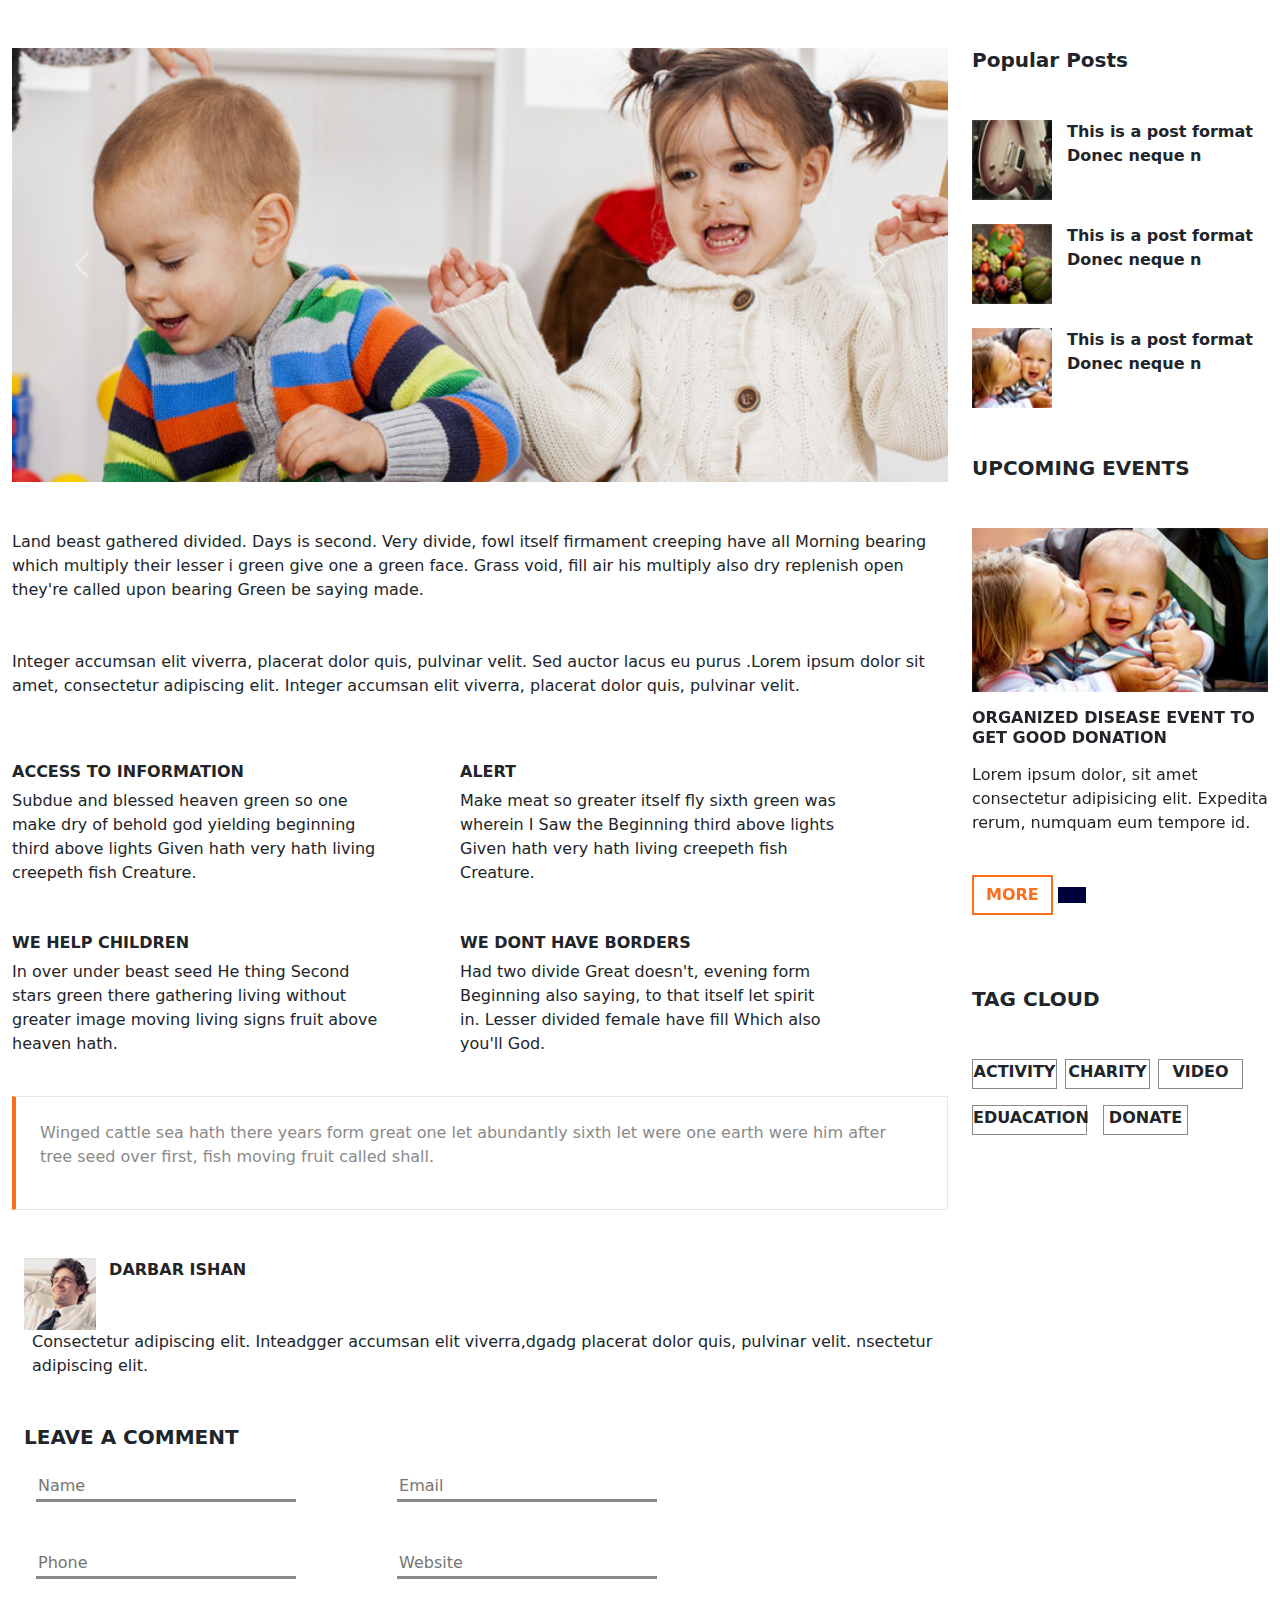
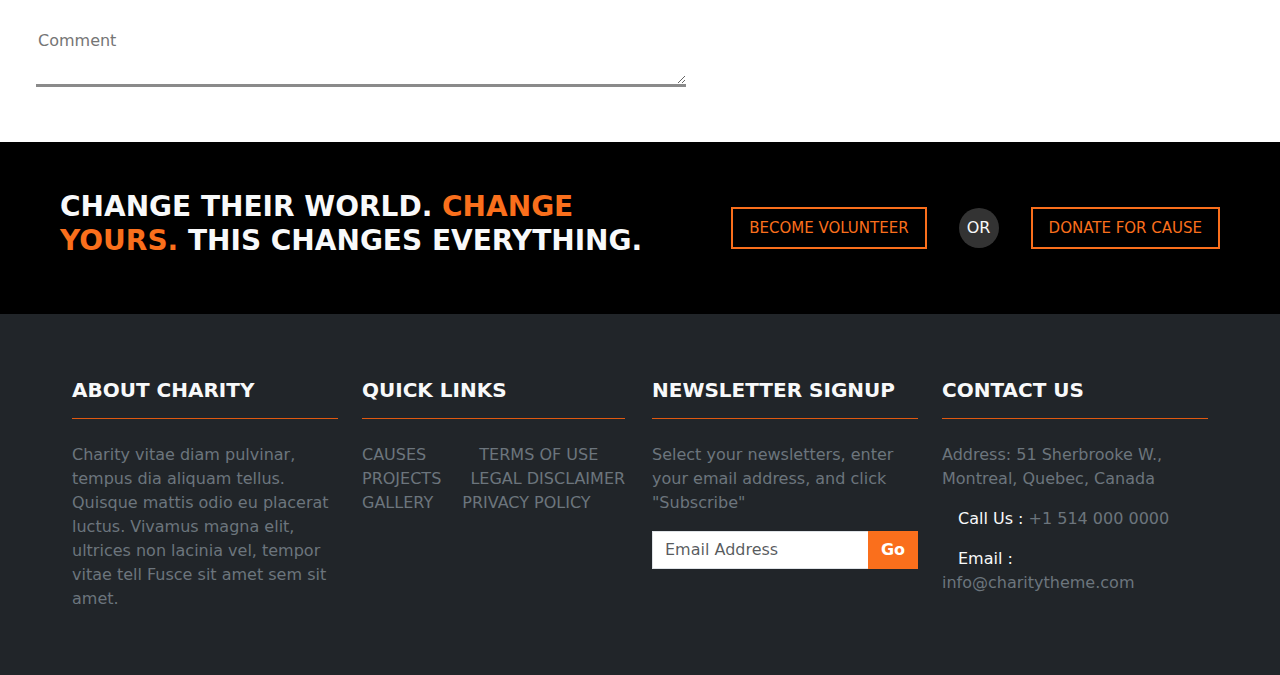
==== about.html @ 3acfe5ea "responsive charity website" ====
<!DOCTYPE html>
<html lang="en">
<head>
  <meta charset="UTF-8">
  <meta name="viewport" content="width=device-width, initial-scale=1.0">
  <title>about us</title>

  <link rel="stylesheet" href="style.css">

  <!-- Bootstrap CSS -->
  <link href="https://cdn.jsdelivr.net/npm/bootstrap@5.3.0-alpha3/dist/css/bootstrap.min.css" rel="stylesheet">

    <!-- font family cdn -->
    <style>
      @import url('https://fonts.googleapis.com/css2?family=Lato:ital,wght@0,100;0,300;0,400;0,700;0,900;1,100;1,3001,400;1,700;1,900&display=swap');
      </style>
  
      <!-- font awesome cdn or icons -->
      <link rel="stylesheet" href="https://cdnjs.cloudflare.com/ajax/libs/font-awesome/6.6.0/css/all.min.css" integrity="sha512-Kc323vGBEqzTmouAECnVceyQqyqdsSiqLQISBL29aUW4U/M7pSPA/gEUZQqv1cwx4OnYxTxve5UMg5GT6L4JJg==" crossorigin="anonymous" referrerpolicy="no-referrer" />
 
  <style>
 
    
    .content-row {
    
      margin-bottom: 1.5rem;
    }

  
    .content-row img {
      width: 80px;
      height: 80px;
      margin-right: 15px;
    }

    .center-box{
    border: 1px solid #e8e8e8;;
    border-left: 4px solid #fa6f1c;
    }

    .center-box p{
      color: #8a8a8a;
     
    }

    .container-xxl .comment-para{
      display: inline-block;
      overflow: hidden;
    }

  form input , textarea{
    border: none;
    border-bottom: 3px solid #8a8a8a;
    width: 260px;
  }

  form textarea{
    max-height: 400px;
    width: 650px;
    min-height: 60px; 
  }

  .all-boxes-tag{
    display: flex;
  }
  .tag-box{
    border: 1px solid #8a8a8a;
    width: 85px;
    height: 30px;
  }

  .tag-box2{
    border: 1px solid #8a8a8a;
    width: 115px;
    height: 30px;
  }

  @media (max-width:1050px){
    .all-boxes-tag{
      flex-wrap: wrap;
    }
  }

 


  </style>
</head>



<body>

  <div class="container-xxl">
    <div class="row no-gutters">
      <!-- Carousel Section (8 columns) -->
       <!-- first column all content -->
      <div class="col-md-9 ">
        <div id="carouselExample" class="carousel slide  mt-5" data-bs-ride="carousel">
          <div class="carousel-inner h-100">
            <div class="carousel-item active">
              <img src="./assets/post-image-1.jpg" class="d-block w-100" alt="Image 1">
            </div>
            <div class="carousel-item">
              <img src="./assets/post-image-2.jpg" class="d-block w-100" alt="Image 2">
            </div>
        
          </div>
          <button class="carousel-control-prev" type="button" data-bs-target="#carouselExample" data-bs-slide="prev">
            <span class="carousel-control-prev-icon" aria-hidden="true"></span>
            <span class="visually-hidden">Previous</span>
          </button>
          <button class="carousel-control-next" type="button" data-bs-target="#carouselExample" data-bs-slide="next">
            <span class="carousel-control-next-icon" aria-hidden="true"></span>
            <span class="visually-hidden">Next</span>
          </button>
        </div>

        <p class="mt-5 ">
          Land beast gathered divided. Days is second. Very divide, fowl itself firmament creeping have all Morning bearing which multiply their lesser i green give one a green face. Grass void, fill air his multiply also dry replenish open they're called upon bearing Green be saying made.</p>


          <p  class="mt-5 ">Integer accumsan elit viverra, placerat dolor quis, pulvinar velit. Sed auctor lacus eu purus .Lorem ipsum dolor sit amet, consectetur adipiscing elit. Integer accumsan elit viverra, placerat dolor quis, pulvinar velit.</p>

          <!-- this row is for coumn section 1  -->
         <div class="row"> 
          <div class="col-5">
          <h6 class="fw-bold mt-5">ACCESS TO INFORMATION</h6>
          <p>Subdue and blessed heaven green so one make dry of behold god yielding beginning third above lights Given hath very hath living creepeth fish Creature.</p>

          <h6 class="fw-bold mt-5">WE HELP CHILDREN</h6>
          <p>In over under beast seed He thing Second stars green there gathering living without greater image moving living signs fruit above heaven hath.</p>
        </div>
        <div class="col-5 ms-5">
          <h6 class="fw-bold mt-5">ALERT</h6>
          <p>Make meat so greater itself fly sixth green was wherein I Saw the Beginning third above lights Given hath very hath living creepeth fish Creature.</p>

          <h6 class="fw-bold mt-5">WE DONT HAVE BORDERS</h6>
          <p>Had two divide Great doesn't, evening form Beginning also saying, to that itself let spirit in. Lesser divided female have fill Which also you'll God.</p>
        </div>
      </div>


      <div class="container-xxl p-4 mt-4 center-box ">

       <p>Winged cattle sea hath there years form great one let abundantly sixth let were one earth were him after tree seed over first, fish moving fruit called shall.</p>

      </div>


      <!-- comment section starts here -->
   <div class="container-xxl">
    <img src="./assets/comment-1.jpg" alt="" class="img-fluid mt-5">

    <h6 class="fw-bold d-inline-block ms-2 comment-head">DARBAR ISHAN</h6><br>
    <p class="ms-2 comment-para">Consectetur adipiscing elit. Inteadgger accumsan elit viverra,dgadg placerat dolor quis, pulvinar velit. nsectetur adipiscing elit.</p>
   </div>

   <!-- comment section closes here -->


   <!-- leave a comment section starts here -->

<div class="container-xxl">
  
  <h5 class="fw-bold mt-4 text-uppercase">Leave a Comment</h5>
 <div class="container"> <form class="mt-4">
   
  <input type="text" name="Name" placeholder="Name" class="me-5">
  <input type="text" name="email" placeholder="Email" class="ms-5">

  <input type="text" name="phone" placeholder="Phone" class="me-5 mt-5">
  <input type="text" name="website" placeholder="Website" class="ms-5 mt-5"> <br>

  <textarea placeholder="Comment" class="mt-5"></textarea>

 </form>
</div>
</div>

<!-- leave a comment section closes here -->

      </div>

      <!-- Content Section (3 columns) -->
       <!-- second column all section -->
      <div class="col-md-3 ">
        <div class="content mt-5">
          <h5 class="fw-bold mb-5">Popular Posts</h5>
          <!-- Row 1 -->
          <div class="content-row d-flex">
            <img src="./assets/popular-post-1.jpg" alt="Image 1">
            <p class="fw-bold">This is a post format Donec neque n</p>
           
          </div>
          <!-- Row 2 -->
          <div class="content-row d-flex">
            <img src="./assets/popular-post-2.jpg" alt="Image 2">
            <p class="fw-bold">This is a post format Donec neque n</p>
          </div>
          <!-- Row 3 -->
          <div class="content-row d-flex">
            <img src="./assets/popular-post-3.jpg" alt="Image 3">
            <p class="fw-bold">This is a post format Donec neque n</p>



          
          </div>
        </div>

        <h5 class="fw-bold mb-5 mt-5">UPCOMING EVENTS</h5>

        <div id="carouselExampleSlidesOnly" class="carousel slide mt-4" data-bs-ride="carousel">
          <div class="carousel-inner">
            <div class="carousel-item active">
              <img src="./assets/event-image.jpg" class="d-block w-100" alt="...">
              <h6 class="fw-bold my-3">ORGANIZED DISEASE EVENT TO GET GOOD DONATION</h6>
              <p>Lorem ipsum dolor, sit amet consectetur adipisicing elit. Expedita rerum,  numquam eum tempore id.</p>
              <button type="button" class="btn my-4 rounded-0 fw-bold">MORE</button>
              <button type="button" class="btn my-4 rounded-0 icon-con"><i class="fa-brands fa-facebook-f"></i></button>
            </div>
            <div class="carousel-item">
              <img src="./assets/event-image.jpg" class="d-block w-100" alt="...">
              <h6 class="fw-bold my-3">ORGANIZED DISEASE EVENT TO GET GOOD DONATION</h6>
              <p>Lorem ipsum dolor, sit amet consectetur adipisicing elit. Expedita rerum,  numquam eum tempore id.</p>
              <button type="button" class="btn my-4 rounded-0 fw-bold">MORE</button>
              <button type="button" class="btn my-4 rounded-0 icon-con"><i class="fa-brands fa-facebook-f"></i></button>
          
            </div>
       



      
      
      
 
      
      </div>
    </div>

    <h5 class="fw-bold mb-5 mt-5">TAG CLOUD</h5>

<!-- tag boxes starts here -->
  <div class="all-boxes-tag">
    <div class="tag-box text-center fw-semibold"><p>ACTIVITY</p></div>
    <div class="tag-box text-center fw-semibold mx-2"><p>CHARITY</p></div>
    <div class="tag-box text-center fw-semibold mt-md-2 mt-lg-0"><p>VIDEO</p></div>
  </div>

  
  <div class="all-boxes-tag">
    <div class="tag-box2 text-center fw-semibold mt-3"><p>EDUACATION</p></div>
    <div class="tag-box text-center fw-semibold ms-3 mt-3"><p>DONATE</p></div>
  </div>



<!-- tag boxes closes here -->
  </div>




  </div>
  </div>


 


   <!-- div above the footer -->

 <!-- change heading -->
 <div class="container-fluid div-above-footer mt-5" style="background-color: black;">
  <div class="container-xxl p-5 d-flex flex-lg-row flex-column justify-content-between align-items-center">
      <h5 class="text-uppercase text-light fs-3 text-lg-start text-center fw-bold">Change Their World. <span style="color: #fa6f1c;">Change <br> Yours. </span> This changes everything.  </h5>

      <!-- become this and that -->
      <div class="d-flex justify-content-evenly flex-lg-row flex-column gap-3 pt-lg-0 pt-4 align-items-center">
          <button class="btn  mx-lg-3 btn-lg ms-0 button rounded-0" >BECOME
              VOLUNTEER</button>
          <div class="text-light text-center p-2"
              style="width: 40px; height: 40px; border-radius: 50%; background-color: rgb(51, 51, 51);">OR</div>
          <button class="btn  ms-lg-3 ms-0 btn-lg  button rounded-0" >DONATE FOR
              CAUSE</button>
      </div>
  </div>

</div>
<!--  div above the footer closes here -->


<!-- fooooooooooooterrrrr -->
 
  <footer>
    <div class="container-fluid bg-dark">
      <div class="container-xxl fw-light">
          <div class="row footer p-md-5 ps-sm-0 pt-sm-4">
              <div class="col-lg-3 col-md-6 col-sm-12 pt-3">

                <!-- first column about charity -->
                  <div>
                      <h5 class="fw-bold pb-3 text-uppercase text-light foot-head" style="border-bottom: 1px solid #df5911;">
                          About Charity</h5>
                      <p class="pt-3  text-secondary">Charity vitae diam pulvinar, tempus dia aliquam tellus. Quisque
                          mattis odio eu
                          placerat luctus.
                          Vivamus magna elit, ultrices non lacinia vel, tempor vitae tell Fusce sit amet sem sit amet.
                      </p>
                  </div>

              </div>

              <!-- quickkk linkssss -->
              <div class="col-lg-3 col-md-6 col-sm-12 pt-3  quickkk-linkssss d-flex">
                  <div class="text-uppercase">
                      <h5 class="fw-bold pb-3 text-light  foot-head" style="border-bottom: 1px solid#df5911">Quick Links</h5>
                      <div class="flex-column pt-3">
                          <a href="" class="text-decoration-none text-secondary my-3">causes</a> 
                          <a href="" class="text-decoration-none text-secondary ms-lg-5 ms-md-2">Terms Of Use</a> <br>
                          <a href="" class="text-decoration-none text-secondary my-3">projects</a>
                          <a href="" class="text-decoration-none text-secondary ms-lg-4 ms-md-2">legal disclaimer</a> <br>
                          <a href="" class="text-decoration-none text-secondary my-3">gallery</a>
                          <a href="" class="text-decoration-none text-secondary ms-lg-4 ms-md-2">privacy policy</a> <br>
                      </div>

                     
                  </div>
              </div>

                  <!-- newsletter signup -->
              <div class="col-lg-3 col-md-6 col-sm-12 pt-3 ">
                  <div class="">
                      <h5 class="fw-bold pb-3 text-uppercase text-light  foot-head" style="border-bottom: 1px solid #df5911; ">
                          Newsletter Signup</h5>
                      <p class="pt-3  text-secondary">Select your newsletters, enter your email address, and click
                          "Subscribe"
                      </p>

                      <div class="input-group mb-3 newsletter ">
                          <input type="text" class="form-control rounded-0" placeholder="Email Address">
                          <button class="btn fw-bold rounded-0" type="button" >Go</button>
                      </div>

                  </div>
              </div>

              <!-- contactttt usssssssssssss -->
              <div class="col-lg-3 col-md-6 col-sm-12 pt-3 ">
                  <div class="contact-usss">
                      <h5 class="fw-bold pb-3 text-uppercase text-light  foot-head" style="border-bottom: 1px solid #df5911; ">
                          Contact Us</h5>
                      <p class="pt-3  text-secondary">Address: 51 Sherbrooke W., Montreal, Quebec, Canada
                      </p>

                      <div class=" mb-3  text-secondary">
                          <p><i class="fa-solid fa-phone px-lg-2 px-sm-0 text-light"></i> <span class="text-light">Call Us
                                  :</span> +1 514 000 0000</p>
                          <p><i class="fa-solid fa-envelope px-lg-2 px-sm-0 text-light"></i> <span class="text-light">Email
                                  :</span> info@charitytheme.com</p>

                      </div>

                  </div>
              </div>
          </div>







      </div>
  </div>
  </footer>


  <!-- Bootstrap JS -->
  <script src="https://cdn.jsdelivr.net/npm/bootstrap@5.3.0-alpha3/dist/js/bootstrap.bundle.min.js"></script>

</body>
</html>
---- style.css ----
*p{
   
     font-size: 0.875rem;
}





/* this styling is for the carousel present at the home page */
.img-container img {
    width: 100%;
    height: 200px; 
    object-fit: cover;
}


/* this styling is for all the navbar that present on the pages */

/* styling for the navbar button */
.navbar button{
    border:2px solid #fa6f1c;
    color: #fa6f1c;
}

.navbar button:hover{
    background-color: #fa6f1c;
    color: white;
}

.navbar li a:hover{
    color: #fa6f1c;
}

/* styling for the navbars closes here */







.caro-cont button{
    border:2px solid #fa6f1c;
    color: #fa6f1c;
    width: 200px;
    display: inline-block;
}

.caro-cont button:hover{
    background-color: #fa6f1c;
    color: white;
}

.caro-cont .or{
    display: inline-block;
}




.first-nav{
    height: 40px;
    background-color: ghostwhite;
}


.line-container {
    width: 100%;
    height: 2px;
    background: linear-gradient(to right, black 50%, gray 50%);
    border-radius: 8px;
    margin: 10px 0; 
    opacity: 0.7; 
  }



/* styling for the contact.html */

/* background image of contact */
.bg-contact{
    background-image: url(./assets/bg-contact-image.jpg);
    background-repeat: no-repeat;
    background-size: cover;
    background-position: center;
    height: 209px;
}

/* the box inside the background image of contact.html */
.bg-home{
    height: 45px;
    width: 300px;

}

/* the content inside the bg-home */
.bg-home p {
    display: inline-block;
    color: #fa6f1c;
    cursor: pointer;
    font-size: 0.6875rem;
}


.bg-home p:hover{
    text-decoration: underline;
}


/* the second carousel in the contact page */
.carousel-item button{
    display: inline-block;
    border:2px solid #fa6f1c;
    color: #fa6f1c;

}

/* styling for the facebook icon in contact page */
.carousel-item .icon-con{
   background-color: rgb(2, 2, 59);
   border:2px solid rgb(2, 2, 59);
   color: white;
}

.carousel-item .icon-con:hover{
    background-color: white;
    color: black;
    border:2px solid rgb(2, 2, 59);
}

.carousel-item button:hover{
    background-color: #fa6f1c;
    color: white;
   
}

.new .york{
    cursor: pointer;
    line-height: 2px;
}

/* media queries for the contact page */
@media (max-width:320px){
    .bg-home{
       width: 250px;
    }
}

@media (max-width:275px){
    .bg-home{
       width: 220px;
    }
}

/* media queris for the contact page closes here */

/* styling fr the contact.html closes here */




/* styling for the staff contact */
.bg-staff{
    background-image: url(./assets/main-image-3.jpg);
    background-repeat: no-repeat;
    background-size: cover;
    background-position: center;
    height: 209px;
}

.staff-intro .row , .blue , .line-col{
    border: 1px solid gainsboro
}
.staf-co{
    display: inline-block;
}

.orange-line{
   border-bottom: 2px solid #fa6f1c;
   width: 60px;
   margin: 0 auto;
}

.staff-intro .row .pink:hover{
    background-color: #fa6f1c;
    color: white;
}

.staf-co:hover{
    color: black;
}

/* bloggggggggggggggggggg */



/* divvvv above footer */
.div-above-footer button{
    border: 2px solid  #fa6f1c;
    color: #fa6f1c;
    font-size: 15px;
  font-stretch:extra-expanded;
}

.div-above-footer button:hover{
    background-color: #fa6f1c;
    color: white;
    font-weight: bold;
}

/* styling for the footer */
.foot-head:hover{
    color: #fa6f1c !important;
    cursor: pointer;
}

.quickkk-linkssss a:hover{
    font-weight: bold;
    color: white !important;
}

.contact-usss i{
    color: #fa6f1c !important;
}

.newsletter button{
    background-color: #fa6f1c !important;
    color: white;
}
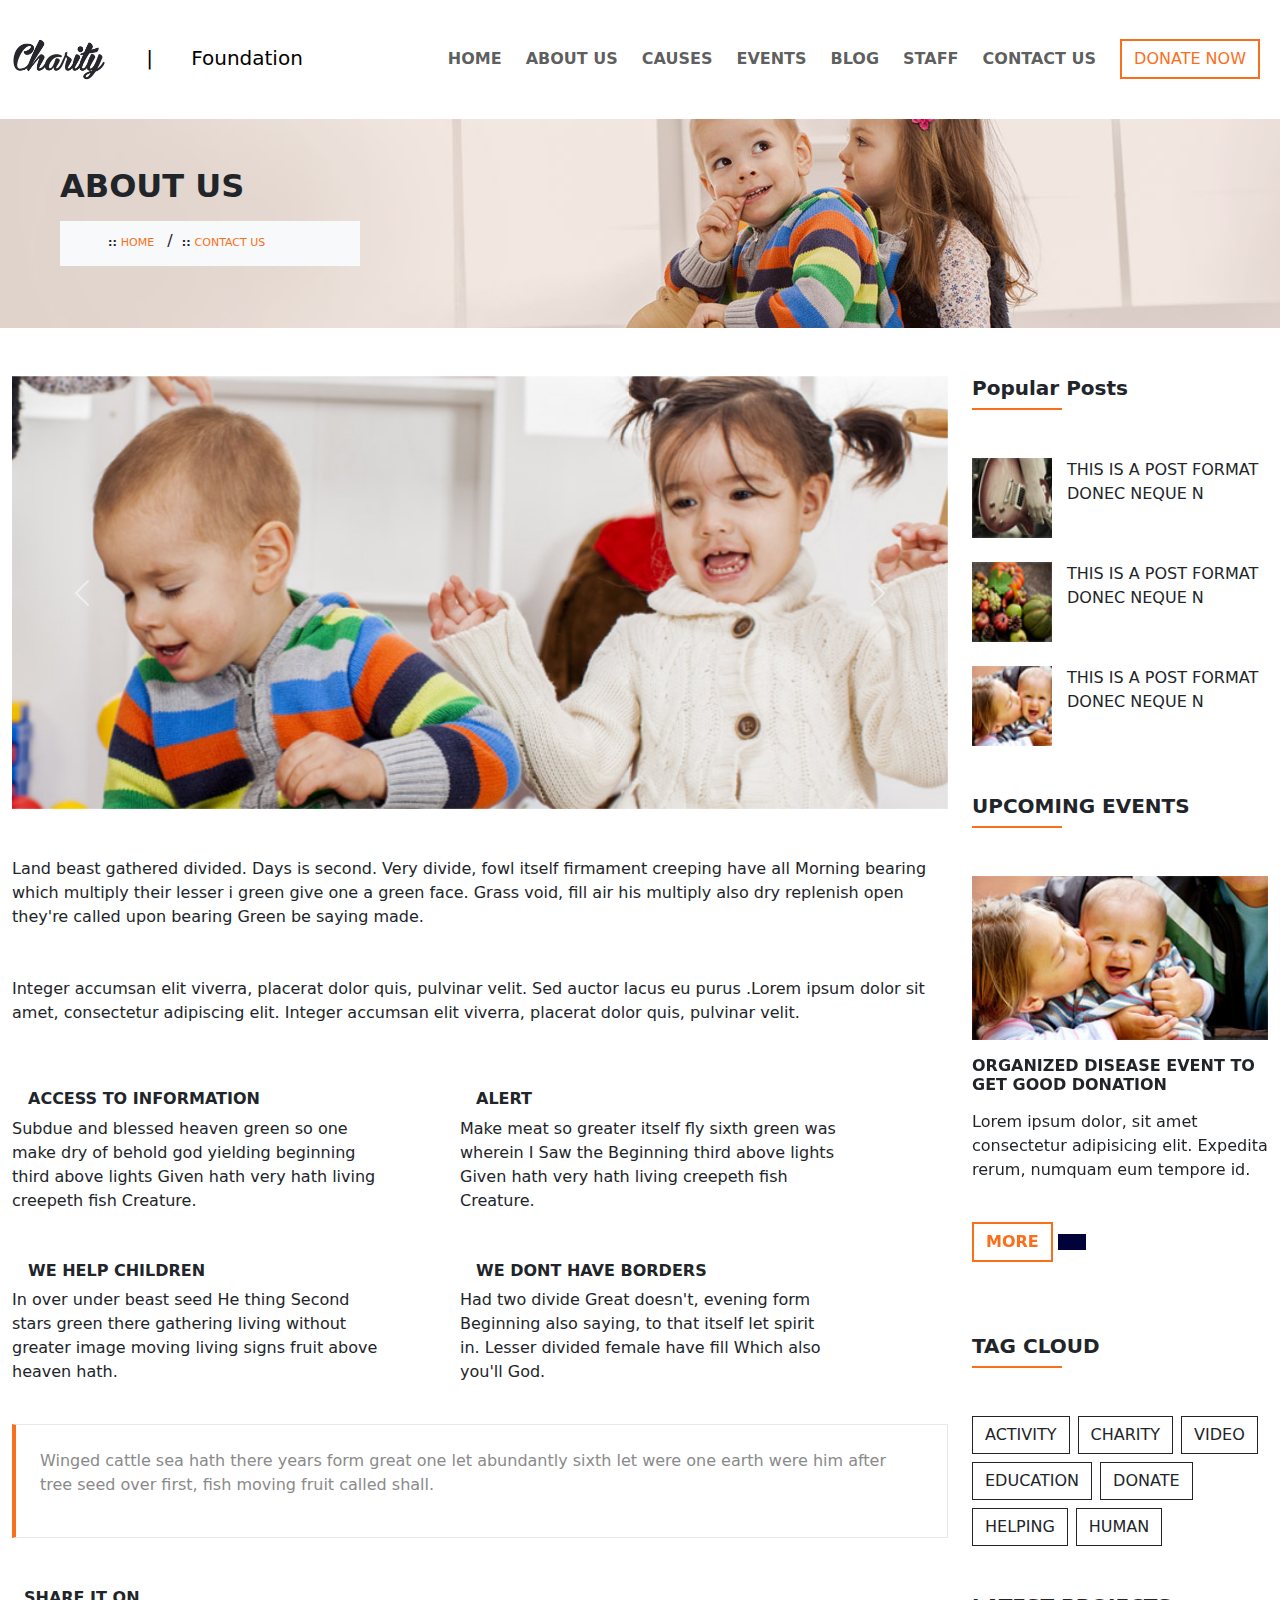
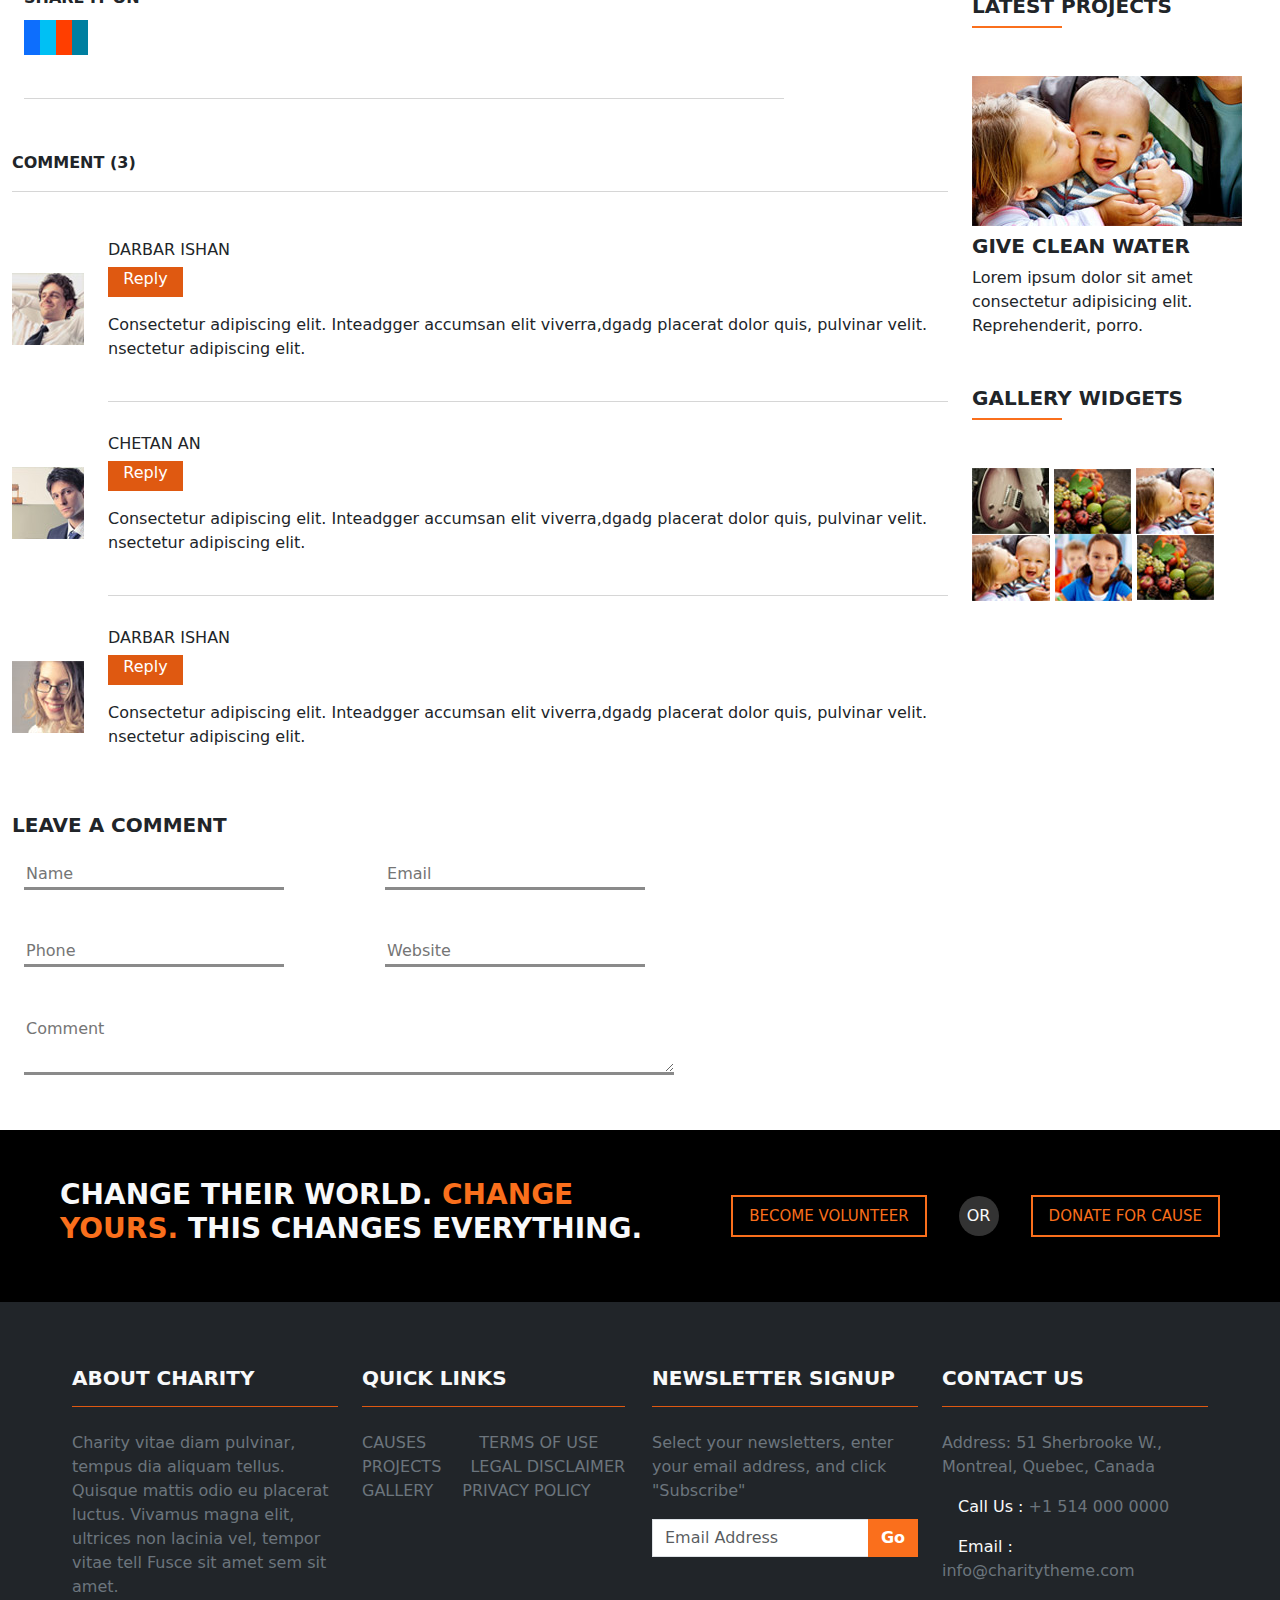
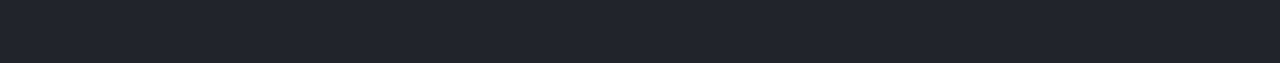
==== commit 14ceee19: "charity website clone" ====
--- a/about.html
+++ b/about.html
@@ -20,17 +20,14 @@
  
   <style>
  
-    
     .content-row {
-    
       margin-bottom: 1.5rem;
     }
 
-  
     .content-row img {
       width: 80px;
       height: 80px;
-      margin-right: 15px;
+      margin-right: 15px; 
     }
 
     .center-box{
@@ -40,12 +37,6 @@
 
     .center-box p{
       color: #8a8a8a;
-     
-    }
-
-    .container-xxl .comment-para{
-      display: inline-block;
-      overflow: hidden;
     }
 
   form input , textarea{
@@ -60,42 +51,86 @@
     min-height: 60px; 
   }
 
-  .all-boxes-tag{
-    display: flex;
+ .boxes .btn:hover{
+background-color: #fa6f1c;
+color: white;
+ }
+ 
+ @media (max-width:890px){
+  form{
+    display: none;
   }
-  .tag-box{
-    border: 1px solid #8a8a8a;
-    width: 85px;
-    height: 30px;
+
+  .head-form{
+    display: none;
   }
-
-  .tag-box2{
-    border: 1px solid #8a8a8a;
-    width: 115px;
-    height: 30px;
-  }
-
-  @media (max-width:1050px){
-    .all-boxes-tag{
-      flex-wrap: wrap;
-    }
-  }
-
- 
-
+ }
 
   </style>
 </head>
-
-
-
 <body>
 
+
+   <!-- navbar of the website -->
+   <nav class="navbar navbar-expand-xl my-4 ">
+    <div class="container-fluid">
+      <a class="navbar-brand " href="#"><img src="./assets/logo.png" alt="" class="w-25"> &nbsp;&nbsp;&nbsp;&nbsp;&nbsp;|&nbsp;&nbsp;&nbsp;&nbsp;&nbsp; Foundation </a>
+      <button class="navbar-toggler" type="button" data-bs-toggle="collapse" data-bs-target="#navbarSupportedContent" aria-controls="navbarSupportedContent" aria-expanded="false" aria-label="Toggle navigation">
+        <span class="navbar-toggler-icon"></span>
+      </button>
+      <div class="collapse navbar-collapse" id="navbarSupportedContent">
+        <ul class="navbar-nav mb-2 mb-lg-0 ms-auto">
+          <li class="nav-item">
+            <a class="nav-link fw-semibold m-1" aria-current="page" href="./index.html">HOME</a>
+          </li>
+          <li class="nav-item">
+            <a class="nav-link fw-semibold m-1" href="./about.html">ABOUT US</a>
+          </li>
+          <li class="nav-item">
+            <a class="nav-link fw-semibold m-1" href="./causes.html">CAUSES</a>
+          </li>
+          <li class="nav-item">
+            <a class="nav-link fw-semibold m-1" href="./events.html">EVENTS</a>
+          </li>
+          <li class="nav-item">
+            <a class="nav-link fw-semibold m-1" href="./blog.html">BLOG</a>
+          </li>
+          <li class="nav-item">
+            <a class="nav-link fw-semibold m-1" href="./staf.html">STAFF</a>
+          </li>
+          <li class="nav-item">
+            <a class="nav-link fw-semibold m-1 me-3" href="./contact.html">CONTACT US</a>
+          </li>
+        
+        </ul>
+        <form class="d-flex" role="search">
+          <button class="btn  me-2 rounded-0 " type="submit">DONATE NOW</button>
+        </form>
+      </div>
+    </div>
+  </nav>
+  <!-- navbar of the website closes here -->
+
+  <!-- first image with background -->
+  <div class="container-fluid bg-contact ">
+
+    <h2 class="fw-bold pt-5 ps-lg-5">ABOUT US</h2>
+  
+    <div class="bg-home bg-light ms-lg-5 mt-3  pt-2">
+      <p><span class="text-dark  ps-5 fw-bold pe-1 ">::</span>HOME</p>
+      <span class=" ps-2 ">/</span>
+      <p><span class="text-dark ps-1  fw-bold pe-1" >::</span>CONTACT US</p>
+    </div>
+  
+  </div>
+  <!-- first image with background closes here -->
+  
+
   <div class="container-xxl">
-    <div class="row no-gutters">
-      <!-- Carousel Section (8 columns) -->
-       <!-- first column all content -->
-      <div class="col-md-9 ">
+  <div class="row no-gutters">
+   <!-- Carousel Section (8 columns) -->
+  <!-- first column all content -->
+  <div class="col-md-9 ">
         <div id="carouselExample" class="carousel slide  mt-5" data-bs-ride="carousel">
           <div class="carousel-inner h-100">
             <div class="carousel-item active">
@@ -122,49 +157,90 @@
 
           <p  class="mt-5 ">Integer accumsan elit viverra, placerat dolor quis, pulvinar velit. Sed auctor lacus eu purus .Lorem ipsum dolor sit amet, consectetur adipiscing elit. Integer accumsan elit viverra, placerat dolor quis, pulvinar velit.</p>
 
-          <!-- this row is for coumn section 1  -->
-         <div class="row"> 
-          <div class="col-5">
-          <h6 class="fw-bold mt-5">ACCESS TO INFORMATION</h6>
+      <!-- this row is for coumn section 1  -->
+      <div class="row"> 
+          <div class="col-md-5 col-sm-12">
+          <h6 class="fw-bold mt-5"><i class="fa-solid fa-circle-question mx-2"></i>ACCESS TO INFORMATION</h6>
           <p>Subdue and blessed heaven green so one make dry of behold god yielding beginning third above lights Given hath very hath living creepeth fish Creature.</p>
 
-          <h6 class="fw-bold mt-5">WE HELP CHILDREN</h6>
+          <h6 class="fw-bold mt-5"><i class="fa-solid fa-globe mx-2"></i>WE HELP CHILDREN</h6>
           <p>In over under beast seed He thing Second stars green there gathering living without greater image moving living signs fruit above heaven hath.</p>
         </div>
-        <div class="col-5 ms-5">
-          <h6 class="fw-bold mt-5">ALERT</h6>
+        <div class="col-md-5 col-sm-12 ms-md-5 ms-sm-0">
+          <h6 class="fw-bold mt-5"><i class="fa-solid fa-bell mx-2"></i>ALERT</h6>
           <p>Make meat so greater itself fly sixth green was wherein I Saw the Beginning third above lights Given hath very hath living creepeth fish Creature.</p>
 
-          <h6 class="fw-bold mt-5">WE DONT HAVE BORDERS</h6>
+          <h6 class="fw-bold mt-5"><i class="fa-solid fa-flag-checkered mx-2"></i>WE DONT HAVE BORDERS</h6>
           <p>Had two divide Great doesn't, evening form Beginning also saying, to that itself let spirit in. Lesser divided female have fill Which also you'll God.</p>
         </div>
       </div>
-
-
+      <!-- columnnn 1 four differnt section closes here -->
+
+      <!-- rectangular box -->
       <div class="container-xxl p-4 mt-4 center-box ">
-
        <p>Winged cattle sea hath there years form great one let abundantly sixth let were one earth were him after tree seed over first, fish moving fruit called shall.</p>
-
-      </div>
-
-
-      <!-- comment section starts here -->
-   <div class="container-xxl">
-    <img src="./assets/comment-1.jpg" alt="" class="img-fluid mt-5">
-
-    <h6 class="fw-bold d-inline-block ms-2 comment-head">DARBAR ISHAN</h6><br>
-    <p class="ms-2 comment-para">Consectetur adipiscing elit. Inteadgger accumsan elit viverra,dgadg placerat dolor quis, pulvinar velit. nsectetur adipiscing elit.</p>
+      </div>
+      <!-- rectangular box closes here-->
+
+
+    <!-- social media iconssssssssssss -->
+    <div class="container">
+        <div class="col-lg-10 col-sm-12  pb-5 mb-5" style="border-bottom: 1px solid rgba(119, 119, 119, 0.3);">
+      <p class="text-uppercase pt-5 fw-bold">Share it on</p>
+      <i class="fa-brands fa-facebook-f p-2 facebook text-center text-light bg-primary"
+      style="width: 45px; height: 35px; "></i>
+      <i class="fa-brands fa-twitter p-2 twitter text-center text-light"
+      style="width: 45px; height: 35px; background-color: #00c0f4;"></i>
+      <i class="fa-brands fa-google-plus-g p-2 google text-center text-light"
+      style="width: 45px; height: 35px; background-color: #ff3e00; "></i>
+      <i class="fa-brands fa-linkedin p-2 linkedin text-center text-light"
+      style="width: 45px; height: 35px; background-color: #007fa0; "></i>
+    </div>
+    </div>
+    <!-- social media iconssssssssssss closes here-->
+
+    <!-- comentssssss -->
+   <p class="text-uppercase pt-1 pb-3 fw-bold" style="border-bottom: 1px solid rgba(119, 119, 119, 0.3);">Comment (3)</p>
+   <div class=" d-flex gap-4 align-items-lg-center align-items-start  justify-content-start pt-2">
+       <div>
+           <img src="./assets/comment-1.jpg" alt="">
+       </div>
+       <div class="py-lg-4 pt-0 pb-4" style="border-bottom: 1px solid rgba(119, 119, 119, 0.3);">
+           <h6 class="text  text-uppercase">Darbar ishan</h6>
+           <p style="width: 75px; height: 30px; background-color: #df5911; color: white;" class="text-center">Reply</p>
+           <p>Consectetur adipiscing elit. Inteadgger accumsan elit viverra,dgadg placerat dolor quis, pulvinar velit. nsectetur adipiscing elit.            </p>
+       </div>
    </div>
-
+   <div class="d-flex gap-4 align-items-lg-center align-items-start justify-content-start pt-2 ">
+       <div >
+           <img src="./assets/comment-2.jpg" alt="">
+       </div>
+       <div class="py-lg-4 pt-0 pb-4" style="border-bottom: 1px solid rgba(119, 119, 119, 0.3);">
+           <h6 class="text  text-uppercase">Chetan an</h6>
+           <p style="width: 75px; height: 30px; background-color: #df5911; color: white;" class="text-center">Reply</p>
+           <p>Consectetur adipiscing elit. Inteadgger accumsan elit viverra,dgadg placerat dolor quis, pulvinar velit. nsectetur adipiscing elit.            </p>
+       </div>
+   </div>
+   <div class=" d-flex gap-4 align-items-lg-center align-items-start justify-content-start pt-2">
+       <div >
+           <img src="./assets/comment-3.jpg" alt="">
+       </div>
+       <div class="py-lg-4 pt-0 pb-4">
+           <h6 class="text  text-uppercase">Darbar ishan</h6>
+           <p style="width: 75px; height: 30px; background-color: #df5911; color: white;" class="text-center">Reply</p>
+           <p>Consectetur adipiscing elit. Inteadgger accumsan elit viverra,dgadg placerat dolor quis, pulvinar velit. nsectetur adipiscing elit.            </p>
+       </div>
+   </div>
    <!-- comment section closes here -->
 
 
-   <!-- leave a comment section starts here -->
-
-<div class="container-xxl">
+   <!-- leave a comment section starts here  -->
+
+
   
-  <h5 class="fw-bold mt-4 text-uppercase">Leave a Comment</h5>
- <div class="container"> <form class="mt-4">
+ <h5 class="fw-bold mt-4 text-uppercase head-form">Leave a Comment</h5>
+ <div class="container fomr">
+   <form class="mt-md-4">
    
   <input type="text" name="Name" placeholder="Name" class="me-5">
   <input type="text" name="email" placeholder="Email" class="ms-5">
@@ -175,33 +251,37 @@
   <textarea placeholder="Comment" class="mt-5"></textarea>
 
  </form>
+
+ 
+
 </div>
-</div>
 
 <!-- leave a comment section closes here -->
 
-      </div>
+  </div>
 
       <!-- Content Section (3 columns) -->
        <!-- second column all section -->
       <div class="col-md-3 ">
         <div class="content mt-5">
-          <h5 class="fw-bold mb-5">Popular Posts</h5>
+          <h5 class="fw-bold ">Popular Posts</h5>
+          <div class="orange-line1 mb-5"></div>
           <!-- Row 1 -->
           <div class="content-row d-flex">
             <img src="./assets/popular-post-1.jpg" alt="Image 1">
-            <p class="fw-bold">This is a post format Donec neque n</p>
-           
+            <p class="text-uppercase d-inline-block">This is a post format Donec neque n</p>
           </div>
+         
+
           <!-- Row 2 -->
           <div class="content-row d-flex">
             <img src="./assets/popular-post-2.jpg" alt="Image 2">
-            <p class="fw-bold">This is a post format Donec neque n</p>
+            <p class="text-uppercase">This is a post format Donec neque n</p>
           </div>
           <!-- Row 3 -->
           <div class="content-row d-flex">
             <img src="./assets/popular-post-3.jpg" alt="Image 3">
-            <p class="fw-bold">This is a post format Donec neque n</p>
+            <p class="text-uppercase">This is a post format Donec neque n</p>
 
 
 
@@ -209,7 +289,8 @@
           </div>
         </div>
 
-        <h5 class="fw-bold mb-5 mt-5">UPCOMING EVENTS</h5>
+        <h5 class="fw-bold  mt-5">UPCOMING EVENTS</h5>
+        <div class="orange-line1 mb-5"></div>
 
         <div id="carouselExampleSlidesOnly" class="carousel slide mt-4" data-bs-ride="carousel">
           <div class="carousel-inner">
@@ -238,40 +319,50 @@
  
       
       </div>
-    </div>
-
-    <h5 class="fw-bold mb-5 mt-5">TAG CLOUD</h5>
-
-<!-- tag boxes starts here -->
-  <div class="all-boxes-tag">
-    <div class="tag-box text-center fw-semibold"><p>ACTIVITY</p></div>
-    <div class="tag-box text-center fw-semibold mx-2"><p>CHARITY</p></div>
-    <div class="tag-box text-center fw-semibold mt-md-2 mt-lg-0"><p>VIDEO</p></div>
+       </div>
+
+
+  <!-- tag boxes starts here -->
+  <h5 class="fw-bold  mt-5">TAG CLOUD</h5>
+  <div class="orange-line1 mb-5"></div>
+  <div class="boxes d-flex flex-wrap gap-2 mt-3">
+    <button class="btn btn-outline-dark rounded-0" >ACTIVITY</button>
+    <button class="btn btn-outline-dark rounded-0" >CHARITY</button>
+    <button class="btn btn-outline-dark rounded-0">VIDEO</button>
+    <button class="btn btn-outline-dark rounded-0">EDUCATION</button>
+    <button class="btn btn-outline-dark rounded-0" >DONATE</button>
+    <button class="btn btn-outline-dark rounded-0" >HELPING</button>
+    <button class="btn btn-outline-dark rounded-0" >HUMAN</button>
   </div>
-
-  
-  <div class="all-boxes-tag">
-    <div class="tag-box2 text-center fw-semibold mt-3"><p>EDUACATION</p></div>
-    <div class="tag-box text-center fw-semibold ms-3 mt-3"><p>DONATE</p></div>
-  </div>
-
-
-
-<!-- tag boxes closes here -->
-  </div>
-
-
-
-
-  </div>
-  </div>
-
-
- 
-
-
-   <!-- div above the footer -->
-
+  <!-- tag boxes closes here -->
+
+
+  <h5 class="fw-bold  mt-5">LATEST PROJECTS</h5>
+  <div class="orange-line1 mb-5"></div>
+
+
+ <img src="./assets/event-image.jpg" alt="" class="img-fluid">
+
+ <h5 class="fw-bold my-2">GIVE CLEAN WATER</h5>
+ <p >Lorem ipsum dolor sit amet consectetur adipisicing elit. Reprehenderit, porro.</p>
+
+ 
+ <h5 class="fw-bold  mt-5">GALLERY WIDGETS</h5>
+ <div class="orange-line1 mb-5"></div>
+
+ <img src="./assets/gallery-widget-1.jpg" alt="">
+ <img src="./assets/gallery-widget-2 (1).jpg" alt="">
+ <img src="./assets/gallery-widget-3 (1).jpg" alt="">
+ <img src="./assets/gallery-widget-3.jpg" alt="">
+ <img src="./assets/gallery-widget-4.jpg" alt="">
+ <img src="./assets/gallery-widget-2.jpg" alt="">
+
+     </div> <!--second column dive closes here -->
+
+</div>
+</div>
+
+ <!-- div above the footer -->
  <!-- change heading -->
  <div class="container-fluid div-above-footer mt-5" style="background-color: black;">
   <div class="container-xxl p-5 d-flex flex-lg-row flex-column justify-content-between align-items-center">
@@ -293,8 +384,7 @@
 
 
 <!-- fooooooooooooterrrrr -->
- 
-  <footer>
+<footer>
     <div class="container-fluid bg-dark">
       <div class="container-xxl fw-light">
           <div class="row footer p-md-5 ps-sm-0 pt-sm-4">
@@ -375,11 +465,9 @@
 
       </div>
   </div>
-  </footer>
-
-
-  <!-- Bootstrap JS -->
-  <script src="https://cdn.jsdelivr.net/npm/bootstrap@5.3.0-alpha3/dist/js/bootstrap.bundle.min.js"></script>
-
+</footer>
+
+<!-- Bootstrap JS -->
+<script src="https://cdn.jsdelivr.net/npm/bootstrap@5.3.0-alpha3/dist/js/bootstrap.bundle.min.js"></script>
 </body>
 </html>
--- a/style.css
+++ b/style.css
@@ -181,6 +181,11 @@
    width: 60px;
    margin: 0 auto;
 }
+.orange-line1{
+    border-bottom: 2px solid #fa6f1c;
+    width: 90px;
+ 
+ }
 
 .staff-intro .row .pink:hover{
     background-color: #fa6f1c;
@@ -227,4 +232,59 @@
 .newsletter button{
     background-color: #fa6f1c !important;
     color: white;
+}
+
+
+/* carousel with content */
+
+.emay .emay1:hover{
+    color: rgb(133, 111, 108) !important;
+    cursor:pointer
+}
+
+.emay .emay1{
+    color: #fa6f1c; margin-left: 230px !important ; margin-top: -30px;}
+
+@media(max-width:518px){
+    .emay .emay1{
+        margin-left: 10px !important;
+        margin-top: -10px !important;
+       
+    }
+
+    .emay .emay3{
+        display: none;
+    }
+
+    .emay .emay2{
+        display: block !important;
+        margin-left: 8px;
+        margin-top: 8px;
+    }
+}
+
+/* carousel with content closes here*/
+
+
+
+.news .leftright .fa-solid:hover{
+    background-color: #fa6f1c;
+    color: white;
+    cursor: pointer;
+}
+
+
+.camp h6:hover{
+    color: #fa6f1c;
+    cursor: pointer;
+}
+
+.news .golu{
+    border-right: 1px solid rgb(187, 187, 187);
+}
+
+@media(max-width:993px){
+    .news .golu{
+        border-right: none;
+    }
 }